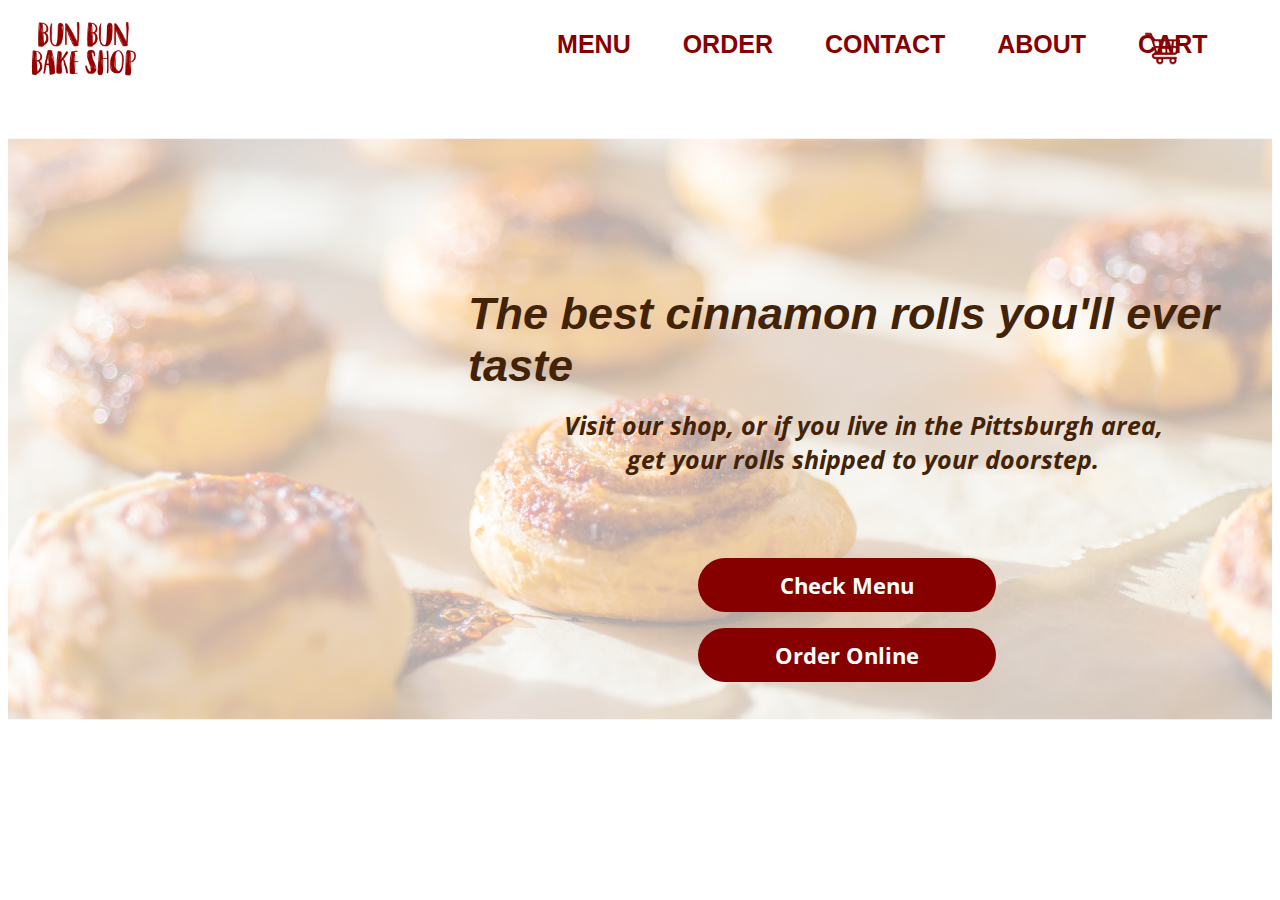
==== index.html @ b698a6d3 "Initial commit" ====
<!DOCTYPE html>
<html lang="en">
  <head>
    <meta charset="UTF-8">
    <meta name="viewport" content="width=device-width, initial-scale=1.0">
    <meta name="description" content="Homepage">
    <title>Homepage</title>

    <link rel="stylesheet" type="text/css" href="styles.css">
    <link href="https://fonts.googleapis.com/css?family=Open+Sans" rel="stylesheet">
    <!-- javascript -->
    <script src="main.js" type="text/javascript"></script>

  </head>

  <body>
    <div class="heading">
      <!-- Logo -->
      <div class="logo">
        <a href="index.html">
          <img src="bunbunlogo.png" alt="logo" style="width:10%;height:auto">
        </a>
      </div>

      <!-- Navigation menu -->
      <div class="topnavi">
        <a href="menu.html" id="menu" style=text-decoration:none>&ensp;MENU&ensp;</a>
        <a href="order.html" id="order" style=text-decoration:none>&ensp;ORDER&ensp;</a>
        <a href="#contact" id="contact" style=text-decoration:none>&ensp;CONTACT&ensp;</a>
        <a href="#about" id="about" style=text-decoration:none>&ensp;ABOUT&ensp;</a>
        <a href="cart.html" id="cart" style=text-decoration:none>&ensp;CART&ensp;
          <img src="shoppingcart.png" alt="cart icon" style="width:35px;height:auto">
        </a>
      </div>
    </div>
    
    <div class="container">
        <img src="bakery.png" alt="A tray of cinnamon rolls in bakery" style="width:100%;height:auto">
        <div class="copy1">The best cinnamon rolls you'll ever taste</div>
        <div class="copy2">Visit our shop, or if you live in the Pittsburgh area,<br>
                get your rolls shipped to your doorstep.</div>
        <a href="menu.html" class="btn1">Check Menu</a>
        <a href="order.html" class="btn2">Order Online</a>
    </div>

  </body>
---- styles.css ----
/* GENERAL for all pages */
.heading {
  position: fixed;
  width: 100%;
  height: 100px;
  background-color: white;
  z-index: 1;
  top: 0px;
}

.logo img {
  position: fixed;
  width: 10%;
  top: 10px;
  left: 20px;
}

.topnavi {
  position: fixed;
  text-decoration: none;
  font-family: 'Open Sans SemiCondensed', Arial, sans-serif;
  font-weight: 700;
  font-size: 25px;
  color: #870000;
  top: 30px;
  right: 50px;
}

#menu {
  color: #870000;
  margin: 10px;
}

#order {
  color: #870000;
  margin: 10px;
}

#contact {
  color: #870000;
  margin: 10px;
}

#about {
  color: #870000;
  margin: 10px;
}

#cart {
  color: #870000;
  margin: 10px;
}

#cart img {
  position: absolute;
  top: 1px;
  left: 610px;
}

#menu:hover, #order:hover {
  color: #422308;
  border-bottom: 3px solid #422308;
}
 
/* HOME page */
.container {
  position: relative;
  font-family: 'Open Sans', Arial, sans-serif;
  width: 100%;
  top: 100px;
  color: #422308;
}
  
.container img {
  position: absolute;
  top: 30px;
  width: 100%;
  height: auto;
}

.container .copy1 {
  position: absolute;
  font-size: 45px;
  width: 800px;
  top: 180px;
  left: 460px;
  font-weight: bolder;
  font-style: italic;
  font-family: 'Open Sans SemiCondensed', Arial, sans-serif;
}

.container .copy2 {
  position: absolute;
  font-size: 25px;
  width: 650px;
  top: 300px;
  left: 530px;
  text-align: center;
  font-style: italic;
  font-family: 'Open Sans', Arial, sans-serif;
  font-weight: bold;
}

.container .btn1 {
  position: absolute;
  top: 450px;
  left: 690px;
  width: 250px;
  background-color: #870000;
  color: white;
  text-decoration: none;
  font-size: 22px;
  font-weight: bold;
  text-align: center;
  padding: 12px 24px;
  border: none;
  cursor: pointer;
  border-radius: 50px;
  font-family: 'Open Sans', Arial, sans-serif;
}
  
.container .btn2 {
  position: absolute;
  top: 520px;
  left: 690px;
  width: 250px;
  background-color: #870000;
  color: white;
  text-decoration: none;
  font-size: 22px;
  font-weight: bold;
  text-align: center;
  padding: 12px 24px;
  border: none;
  cursor: pointer;
  border-radius: 50px;
  font-family: 'Open Sans', Arial, sans-serif;
}

/* ORDER ONLINE page */
.order {
  position: relative;
  top: 80px;
  left: 180px;
  color: #422308;
}

.order h1 {
  position: absolute;
  font-family: 'Open Sans SemiCondensed', Arial, sans-serif;
  font-style: italic;
  font-size: 40px;
  top: 20px;
}

.order h2 {
  position: absolute;
  font-family: 'Open Sans', Arial, sans-serif;
  font-size: 24px;
  font-weight: bolder;
  color: #870000;
  top: 90px;
}

.order-container1 {
  position: absolute;
  width: 500px;
  height: 183px;
  top: 160px;
  color: black;
  border-style: solid;
  border-color: #C4C4C4;
  border-width: 1px;
}

.order h3 {
  position: absolute;
  font-family: 'Open Sans', Arial, sans-serif;
  font-size: 17px;
  top: 50px;
  left: 30px;
}

.order h4 {
  position: absolute;
  font-family: 'Open Sans', Arial, sans-serif;
  font-size: 17px;
  font-weight: 200;
  top: 75px;
  left: 30px;
}

.order img {
  position: absolute;
  width: 250px;
  height: 183px;
  right: 0px;
}
  
.order-container2  {
  position: absolute;
  width: 500px;
  height: 183px;
  top: 370px;
  border-style: solid;
  border-color: #C4C4C4;
  border-width: 1px;
}

.order-container3  {
  position: absolute;
  width: 500px;
  height: 183px;
  top: 580px;
  border-style: solid;
  border-color: #C4C4C4;
  border-width: 1px;
} 

.order-container4  {
  position: absolute;
  width: 500px;
  height: 183px;
  top: 160px;
  left: 700px;
  border-style: solid;
  border-color: #C4C4C4;
  border-width: 1px;
} 

.order-container5  {
  position: absolute;
  width: 500px;
  height: 183px;
  top: 370px;
  left: 700px;
  border-style: solid;
  border-color: #C4C4C4;
  border-width: 1px;
} 

.order-container6  {
  position: absolute;
  width: 500px;
  height: 183px;
  top: 580px;
  left: 700px;
  border-style: solid;
  border-color: #C4C4C4;
  border-width: 1px;
} 

/* PRODUCT DETAIL Page */
.items {
  position: relative;
}

.items img {
  position: absolute;
  top: 200px;
  left: 100px;
  width: 550px;
  height: 500px;
}

.item-container {
  position: absolute;
  top: 160px;
  left: 770px;
  font-family: 'Open Sans', Arial, sans-serif;
  color: #424242;
}

/* Flavor */
.item-container h1 {
  position: absolute;
  font-family: 'Open Sans SemiCondensed', Arial, sans-serif;
  font-weight: bold;
  font-size: 40px;
  color: #870000;
}

/* Flavor introduction */
.item-container h2 {
  position: absolute;
  top: 85px;
  font-style: italic;
  font-weight: 100;
  font-size: 20px;
  width: 500px;
}

/* Glazing */
.item-container h3 {
  position: absolute;
  top: 130px;
  font-size: 26px;
  font-weight: bolder;
  width: 200px;
}

/* Glazing price */
.item-container h4 {
  position: absolute;
  top: 135px;
  left: 200px;
  font-size: 20px;
  width: 300px;
}

/* Roll price */
.item-container h5 {
  position: absolute;
  top: 10px;
  left: 430px;
  font-size: 20px;
  width: 300px;
}

/* Sold in sets of */
.item-container h6 {
  position: absolute;
  top: 340px;
  left: 2px;
  font-size: 15px;
  font-style: italic;
  font-weight: 300;
  width: 300px;
}

.item-container p {
  position: absolute;
  top: 180px;
  width: 500px;
  font-size: 20px;
  line-height: 38px;
}

/* A dropdown for choosing quantity */
.item-container #quantity {
  position: absolute;
  top: 400px;
  font-size: 20px;
  color: #424242;
  border-color: rgba(66, 66, 66, 0.34);
  border-width: 2px;
  border-radius: 5px;
  padding: 5px;
  padding-left: 16px;
}

.listQuantities {
  position: absolute;
  top: 430px;
  font-size: 20px;
  line-height: 1;
}


/* Add to cart button */
.item-container .btn3 {
  position: absolute;
  top: 550px;
  left: 300px;
  width: 200px;
  font-size: 20px;
  font-weight: bold;
  text-align: center;
  background-color: #870000;
  color: white;
  text-decoration: none;
  padding: 12px 24px;
  border: none;
  cursor: pointer;
  border-radius: 50px;
}

.back img {
  position: absolute;
  top: 140px;
  left: 110px;
  width: 45px;
  height: auto;
}



#listOfQuant {
  list-style-type: none;
}

/* MENU Page */
.heading-menu #menu {
  border-bottom: 3px solid #870000;
}

.heading-order #order {
  border-bottom: 3px solid #870000;
}

.menu h1 {
  position: absolute;
  color: #422308;
  font-family: 'Open Sans SemiCondensed', Arial, sans-serif;
  font-style: italic;
  font-size: 40px;
  top: 110px;
  left: 190px;
}

.menu img {
  position: absolute;
  width: 60%;
  top: 300px;
  left: 320px;
}

.menu body {
  padding-bottom: 50px;
}

.view-pdf-btn {
  position: absolute;
  top: 210px;
  left: 190px;
  background-color: white;
  border: 3px solid #870000;
  box-sizing: border-box;
  border-radius: 47px;
  color: #870000;
  cursor: pointer;
  font-size: 20px;
  font-family: "Open Sans", Arial, sans-serif;
  font-weight: bold;
  text-align: center;
  line-height: 20px;
  padding: 9px 10px;
  width: 179px;
  
}

.view-pdf-btn:hover {
  color: #422308;
  border-color: #422308;
}

.call-to-action {
  position: absolute;
  top: 1400px;
  left: 350px;
  padding-bottom: 400px;
}

.order-text {
  position: absolute;
  top: 200px;
  left: 110px;
  font-family: "Open Sans SemiCondensed", Arial, sans-serif;
  font-style: italic;
  font-weight: 800;
  font-size: 33px;
  line-height: 72px;
  width: 420px;
  color: #424242;
}

.visit-text {
  position: absolute;
  top: 200px;
  left: 530px;
  font-family: "Open Sans SemiCondensed", Arial, sans-serif;
  font-style: italic;
  font-weight: 800;
  font-size: 33px;
  line-height: 72px;
  width: 420px;
  color: #424242;
}

.btn4 {
  position: absolute;
  top: 300px;
  left: 135px;
  background-color: #870000;
  box-sizing: border-box;
  border-radius: 47px;
  color: white;
  cursor: pointer;
  font-size: 20px;
  font-family: "Open Sans", Arial, sans-serif;
  font-weight: bolder;
  text-align: center;
  text-decoration: none;
  line-height: 20px;
  padding: 9px 10px;
  width: 200px;
}

.btn5 {
  position: absolute;
  top: 300px;
  left: 560px;
  background-color: #870000;
  box-sizing: border-box;
  border-radius: 47px;
  color: white;
  cursor: pointer;
  font-size: 20px;
  font-family: "Open Sans", Arial, sans-serif;
  font-weight: bolder;
  text-align: center;
  text-decoration: none;
  line-height: 20px;
  padding: 9px 10px;
  width: 200px;
}

.btn1:hover, .btn2:hover, .btn3:hover, .btn4:hover, .btn5:hover {
  background-color: #422308;
}

/* Checkout Page */
.cart-heading h1 {
  position: absolute;
  top: 110px;
  left: 190px;
  color: #422308;
  font-family: 'Open Sans SemiCondensed', Arial, sans-serif;
  font-style: italic;
  font-size: 40px;
}

.cart-heading h2 {
  position: absolute;
  width: 155px;
  height: 57px;
  top: 170px;
  left: 190px;
  font-family: 'Open Sans SemiCondensed', Arial, sans-serif;
  font-style: normal;
  font-weight: bold;
  font-size: 30px;
  line-height: 54px;
  color: #870000;
}

.cart {
  position: relative;
  width: 900px;
  height: 360px;
  top: 260px;
  left: 220px;
  background-color: #F8F8F8;
  padding: 20px 20px;
}

.cart-item-container1 {
  position: absolute;
  width: 900px;
  height: 84px;
  top: 0px;
}

.cart-item-container1 h3, .cart-item-container2 h3, .cart-item-container3 h3 {
  position: absolute;
  width: 272px;
  height: 84px;
  left: 150px;
  top: 15px;
  font-family: 'Open Sans', Arial, sans-serif;
  font-style: normal;
  font-weight: bold;
  font-size: 20px;
  line-height: 41px;
  color: #000000;
}

.cart-item-container1 h4, .cart-item-container2 h4, .cart-item-container3 h4 {
  position: absolute;
  width: 272px;
  height: 84px;
  top: 45px;
  left: 150px;
  font-family: 'Open Sans', Arial, sans-serif;
  font-style: normal;
  font-weight: normal;
  font-size: 15px;
  line-height: 41px;
  color: #000000;
}

.cart-item-container1 h5, .cart-item-container2 h5, .cart-item-container3 h5 {
  position: absolute;
  width: 230px;
  height: 50px;
  left: 776px;
  top: 15px;
  font-family: 'Open Sans', Arial, sans-serif;
  font-style: normal;
  font-weight: 300;
  font-size: 18px;
  line-height: 44px;
  color: #000000;
}

.cart-item-container1 h6, .cart-item-container2 h6, .cart-item-container3 h6 {
  position: absolute;
  width: 230px;
  height: 50px;
  left: 870px;
  top: 3px;
  font-family: 'Open Sans', Arial, sans-serif;
  font-style: normal;
  font-weight: 300;
  font-size: 18px;
  line-height: 44px;
  color: #000000;
}


.cart-item-container2 {
  position: absolute;
  top: 100px;
  width: 900px;
  height: 84px;
}


.cart-item-container3 {
  position: absolute;
  top: 200px;
  width: 900px;
  height: 84px;
}

#quantity1, #quantity2, #quantity3 {
  position: absolute;
  top: 45px;
  left: 50px;
  padding: 5px;
  padding-left: 16px;
}

.add-more {
  position: absolute;
  top: 330px;
  left: 50px;
  background-color: #F8F8F8;
  border: 3px solid #870000;
  box-sizing: border-box;
  border-radius: 47px;
  color: #870000;
  cursor: pointer;
  font-size: 15px;
  font-family: 'Open Sans', Arial, sans-serif;
  font-weight: bold;
  text-align: center;
  line-height: 15px;
  padding: 9px 10px;
  width: 150px;
}

.cart p {
  position: absolute;
  top: 390px;
  left: 620px;
  position: absolute;
  width: 421px;
  height: 65px;
  font-family: 'Open Sans', Arial, sans-serif;
  font-style: normal;
  font-weight: 500;
  font-size: 20px;
  line-height: 49px;
  text-align: center;
  color: #424242;
}

.select-option {
  position: absolute;
  width: 155px;
  height: 57px;
  top: 680px;
  left: 190px;
  font-family: 'Open Sans SemiCondensed', Arial, sans-serif;
  font-style: normal;
  font-weight: bold;
  font-size: 30px;
  line-height: 54px;
  color: #870000;
}

.payment {
  position: absolute;
  top: 1000px;
  left: 190px;
}
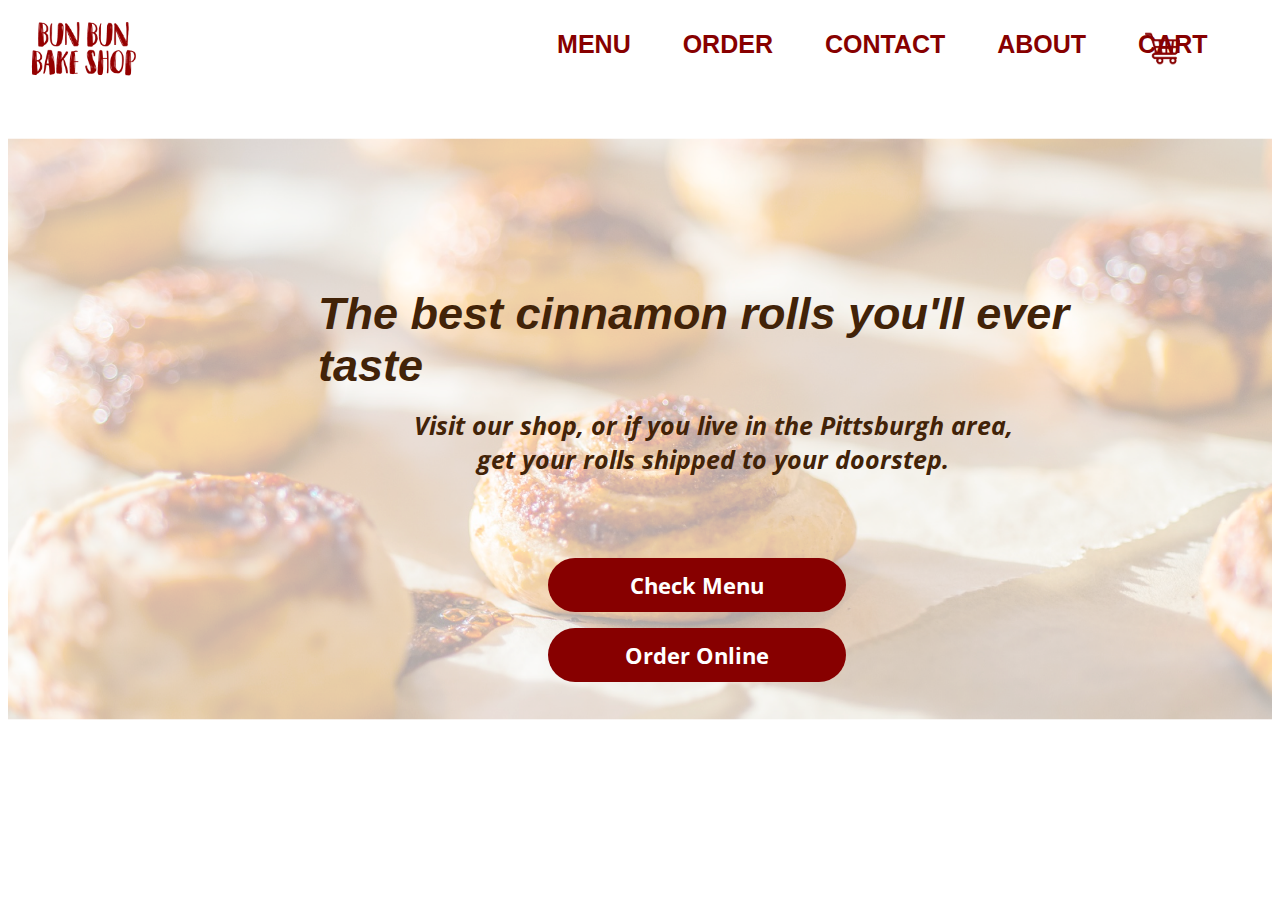
==== commit b331cd34: "added comments" ====
--- a/index.html
+++ b/index.html
@@ -30,12 +30,14 @@
         <a href="#about" id="about" style=text-decoration:none>&ensp;ABOUT&ensp;</a>
         <a href="cart.html" id="cart" style=text-decoration:none>&ensp;CART&ensp;
           <img src="shoppingcart.png" alt="cart icon" style="width:35px;height:auto">
+          <!-- Icons made by https://www.freepik.com -->
         </a>
       </div>
     </div>
     
     <div class="container">
         <img src="bakery.png" alt="A tray of cinnamon rolls in bakery" style="width:100%;height:auto">
+        <!--https://pixabay.com/photos/cinnamon-roll-cinnamon-bread-pastry-4719023/-->
         <div class="copy1">The best cinnamon rolls you'll ever taste</div>
         <div class="copy2">Visit our shop, or if you live in the Pittsburgh area,<br>
                 get your rolls shipped to your doorstep.</div>
--- a/styles.css
+++ b/styles.css
@@ -57,7 +57,7 @@
   left: 610px;
 }
 
-#menu:hover, #order:hover {
+#menu:hover, #order:hover, #cart:hover {
   color: #422308;
   border-bottom: 3px solid #422308;
 }
@@ -83,7 +83,7 @@
   font-size: 45px;
   width: 800px;
   top: 180px;
-  left: 460px;
+  left: 310px;
   font-weight: bolder;
   font-style: italic;
   font-family: 'Open Sans SemiCondensed', Arial, sans-serif;
@@ -94,7 +94,7 @@
   font-size: 25px;
   width: 650px;
   top: 300px;
-  left: 530px;
+  left: 380px;
   text-align: center;
   font-style: italic;
   font-family: 'Open Sans', Arial, sans-serif;
@@ -104,7 +104,7 @@
 .container .btn1 {
   position: absolute;
   top: 450px;
-  left: 690px;
+  left: 540px;
   width: 250px;
   background-color: #870000;
   color: white;
@@ -122,7 +122,7 @@
 .container .btn2 {
   position: absolute;
   top: 520px;
-  left: 690px;
+  left: 540px;
   width: 250px;
   background-color: #870000;
   color: white;
@@ -164,7 +164,7 @@
 
 .order-container1 {
   position: absolute;
-  width: 500px;
+  width: 380px;
   height: 183px;
   top: 160px;
   color: black;
@@ -192,14 +192,12 @@
 
 .order img {
   position: absolute;
-  width: 250px;
-  height: 183px;
   right: 0px;
 }
   
 .order-container2  {
   position: absolute;
-  width: 500px;
+  width: 380px;
   height: 183px;
   top: 370px;
   border-style: solid;
@@ -209,7 +207,7 @@
 
 .order-container3  {
   position: absolute;
-  width: 500px;
+  width: 380px;
   height: 183px;
   top: 580px;
   border-style: solid;
@@ -219,10 +217,10 @@
 
 .order-container4  {
   position: absolute;
-  width: 500px;
+  width: 380px;
   height: 183px;
   top: 160px;
-  left: 700px;
+  left: 600px;
   border-style: solid;
   border-color: #C4C4C4;
   border-width: 1px;
@@ -230,10 +228,10 @@
 
 .order-container5  {
   position: absolute;
-  width: 500px;
+  width: 380px;
   height: 183px;
   top: 370px;
-  left: 700px;
+  left: 600px;
   border-style: solid;
   border-color: #C4C4C4;
   border-width: 1px;
@@ -241,10 +239,10 @@
 
 .order-container6  {
   position: absolute;
-  width: 500px;
+  width: 380px;
   height: 183px;
   top: 580px;
-  left: 700px;
+  left: 600px;
   border-style: solid;
   border-color: #C4C4C4;
   border-width: 1px;
@@ -349,7 +347,7 @@
   padding-left: 16px;
 }
 
-.listQuantities {
+.listItems {
   position: absolute;
   top: 430px;
   font-size: 20px;
@@ -520,6 +518,11 @@
 }
 
 /* Checkout Page */
+.heading-cart #cart {
+  border-bottom: 3px solid #870000;
+  border-bottom-right-radius: 10px;
+}
+
 .cart-heading h1 {
   position: absolute;
   top: 110px;
@@ -530,7 +533,7 @@
   font-size: 40px;
 }
 
-.cart-heading h2 {
+.cart-heading h2{
   position: absolute;
   width: 155px;
   height: 57px;
@@ -644,7 +647,7 @@
 .add-more {
   position: absolute;
   top: 330px;
-  left: 50px;
+  left: 70px;
   background-color: #F8F8F8;
   border: 3px solid #870000;
   box-sizing: border-box;
@@ -678,10 +681,14 @@
 
 .select-option {
   position: absolute;
-  width: 155px;
-  height: 57px;
   top: 680px;
   left: 190px;
+}
+
+.select-option h2 {
+  position: absolute;
+  width: 300px;
+  height: 57px;
   font-family: 'Open Sans SemiCondensed', Arial, sans-serif;
   font-style: normal;
   font-weight: bold;
@@ -690,8 +697,239 @@
   color: #870000;
 }
 
+.pickup {
+  position: absolute;
+  width: 326px;
+  height: 46px;
+  top: 80px;
+  font-family: 'Open Sans', Arial, sans-serif;
+  font-style: normal;
+  font-weight: bold;
+  font-size: 18px;
+  line-height: 41px;
+  color: #424242;
+}
+
+.pickup h4 {
+  position: absolute;
+  width: 309px;
+  height: 36px;
+  top: 12px;
+  left: 27px;
+  font-family: 'Open Sans SemiCondensed', Arial, sans-serif;
+  font-style: normal;
+  font-weight: normal;
+  font-size: 16px;
+  line-height: 41px;
+  color: #424242;
+}
+
+#list-times {
+  position: absolute;
+  width: 213px;
+  height: 35px;
+  left: 27px;
+  top: 75px;
+  font-family: 'Open Sans', Arial, sans-serif;
+  padding-left: 12px;
+
+}
+
+.delivery {
+  position: absolute;
+  width: 326px;
+  height: 46px;
+  top: 210px;
+  font-family: 'Open Sans';
+  font-style: normal;
+  font-weight: bold;
+  font-size: 18px;
+  line-height: 41px;
+  color: #424242;
+}
+
+.delivery h4 {
+  position: absolute;
+  width: 309px;
+  height: 36px;
+  top: 12px;
+  left: 27px;
+  font-family: 'Open Sans SemiCondensed', Arial, sans-serif;
+  font-style: normal;
+  font-weight: normal;
+  font-size: 16px;
+  line-height: 41px;
+  color: #424242;
+}
+
+.input-container {
+  position: absolute;
+  width: 423px;
+  height: 36px;
+  top: 70px;
+  left: 27px;
+  font-family: 'Open Sans', Arial, sans-serif;
+  font-style: normal;
+  font-weight: normal;
+  font-size: 14px;
+  line-height: 34px;
+  color: #424242;
+}
+
+#fname, #lname, #phone, #address1, #address2, #city, #state, #zipcode, #instructions {
+  position: relative;
+  width: 423px;
+  height: 36px;
+  font-family: 'Open Sans', Arial, sans-serif;
+  font-style: normal;
+  font-weight: normal;
+  font-size: 15px;
+  line-height: 34px;
+  margin-bottom: 10px;
+  padding-left: 10px;
+  color: #424242;
+  border: 2px solid #C4C4C4;
+  border-radius: 10px;
+}
+
+#instructions {
+  height: 100px;
+}
+
+.instructions-heading {
+  position: absolute;
+  width: 423px;
+  height: 36px;
+  top: 650px;
+  font-family: 'Open Sans SemiCondensed', Arial, sans-serif;
+  font-style: normal;
+  font-weight: bold;
+  font-size: 15px;
+  line-height: 41px;
+  color: #424242;
+}
+
+
+.input-container h5 {
+  position: absolute;
+  width: 423px;
+  height: 36px;
+  top: 790px;
+  font-family: 'Open Sans SemiCondensed', Arial, sans-serif;
+  font-style: normal;
+  font-weight: bold;
+  font-size: 15px;
+  line-height: 41px;
+  color: #424242;
+}
+
+.input-container h6 {
+  position: absolute;
+  width: 423px;
+  height: 36px;
+  top: 810px;
+  font-family: 'Open Sans', Arial, sans-serif;
+  font-style: italic;
+  font-weight: normal;
+  font-size: 14px;
+  line-height: 34px;
+  color: #424242;
+}
+
+/* .input-container button {
+  position: absolute;
+  top: 830px;
+  left: 190px;
+  width: 250px;
+  font-family: 'Open Sans', Arial, sans-serif;
+  font-size: 16px;
+  font-weight: bold;
+  text-align: center;
+  background-color: #870000;
+  color: white;
+  text-decoration: none;
+  padding: 12px 24px;
+  border: none;
+  cursor: pointer;
+  border-radius: 50px;
+} */
+
 .payment {
   position: absolute;
-  top: 1000px;
+  top: 1850px;
   left: 190px;
-}+  width: 300px;
+  height: 57px;
+  padding-bottom: 500px;
+}
+
+.payment h2 {
+  position: absolute;
+  width: 300px;
+  height: 57px;
+  font-family: 'Open Sans SemiCondensed', Arial, sans-serif;
+  font-style: normal;
+  font-weight: bold;
+  font-size: 30px;
+  line-height: 54px;
+  color: #870000;
+}
+
+.payment h4 {
+  position: absolute;
+  width: 300px;
+  height: 36px;
+  top: 50px;
+  font-family: 'Open Sans SemiCondensed', Arial, sans-serif;
+  font-style: normal;
+  font-weight: normal;
+  font-size: 16px;
+  line-height: 41px;
+  color: #424242;
+}
+
+.pay-input-container {
+  position: absolute;
+  width: 423px;
+  height: 36px;
+  top: 110px;
+  font-family: 'Open Sans', Arial, sans-serif;
+  font-style: normal;
+  font-weight: normal;
+  font-size: 14px;
+  line-height: 34px;
+  color: #424242;
+}
+
+#cardnum, #expdate, #nameoncard {
+  position: relative;
+  width: 423px;
+  height: 36px;
+  font-family: 'Open Sans', Arial, sans-serif;
+  font-style: normal;
+  font-weight: normal;
+  font-size: 15px;
+  line-height: 34px;
+  margin-bottom: 10px;
+  padding-left: 10px;
+  color: #424242;
+  border: 2px solid #C4C4C4;
+  border-radius: 10px;
+}
+
+.place-order-btn {
+  position: absolute;
+  top: 400px;
+  width: 220px;
+  font-family: 'Open Sans', Arial, sans-serif;
+  font-size: 16px;
+  font-weight: bold;
+  text-align: center;
+  background-color: #870000;
+  color: white;
+  text-decoration: none;
+  padding: 12px 24px;
+  border: none;
+  cursor: pointer;
+  border-radius: 50px;
+}
